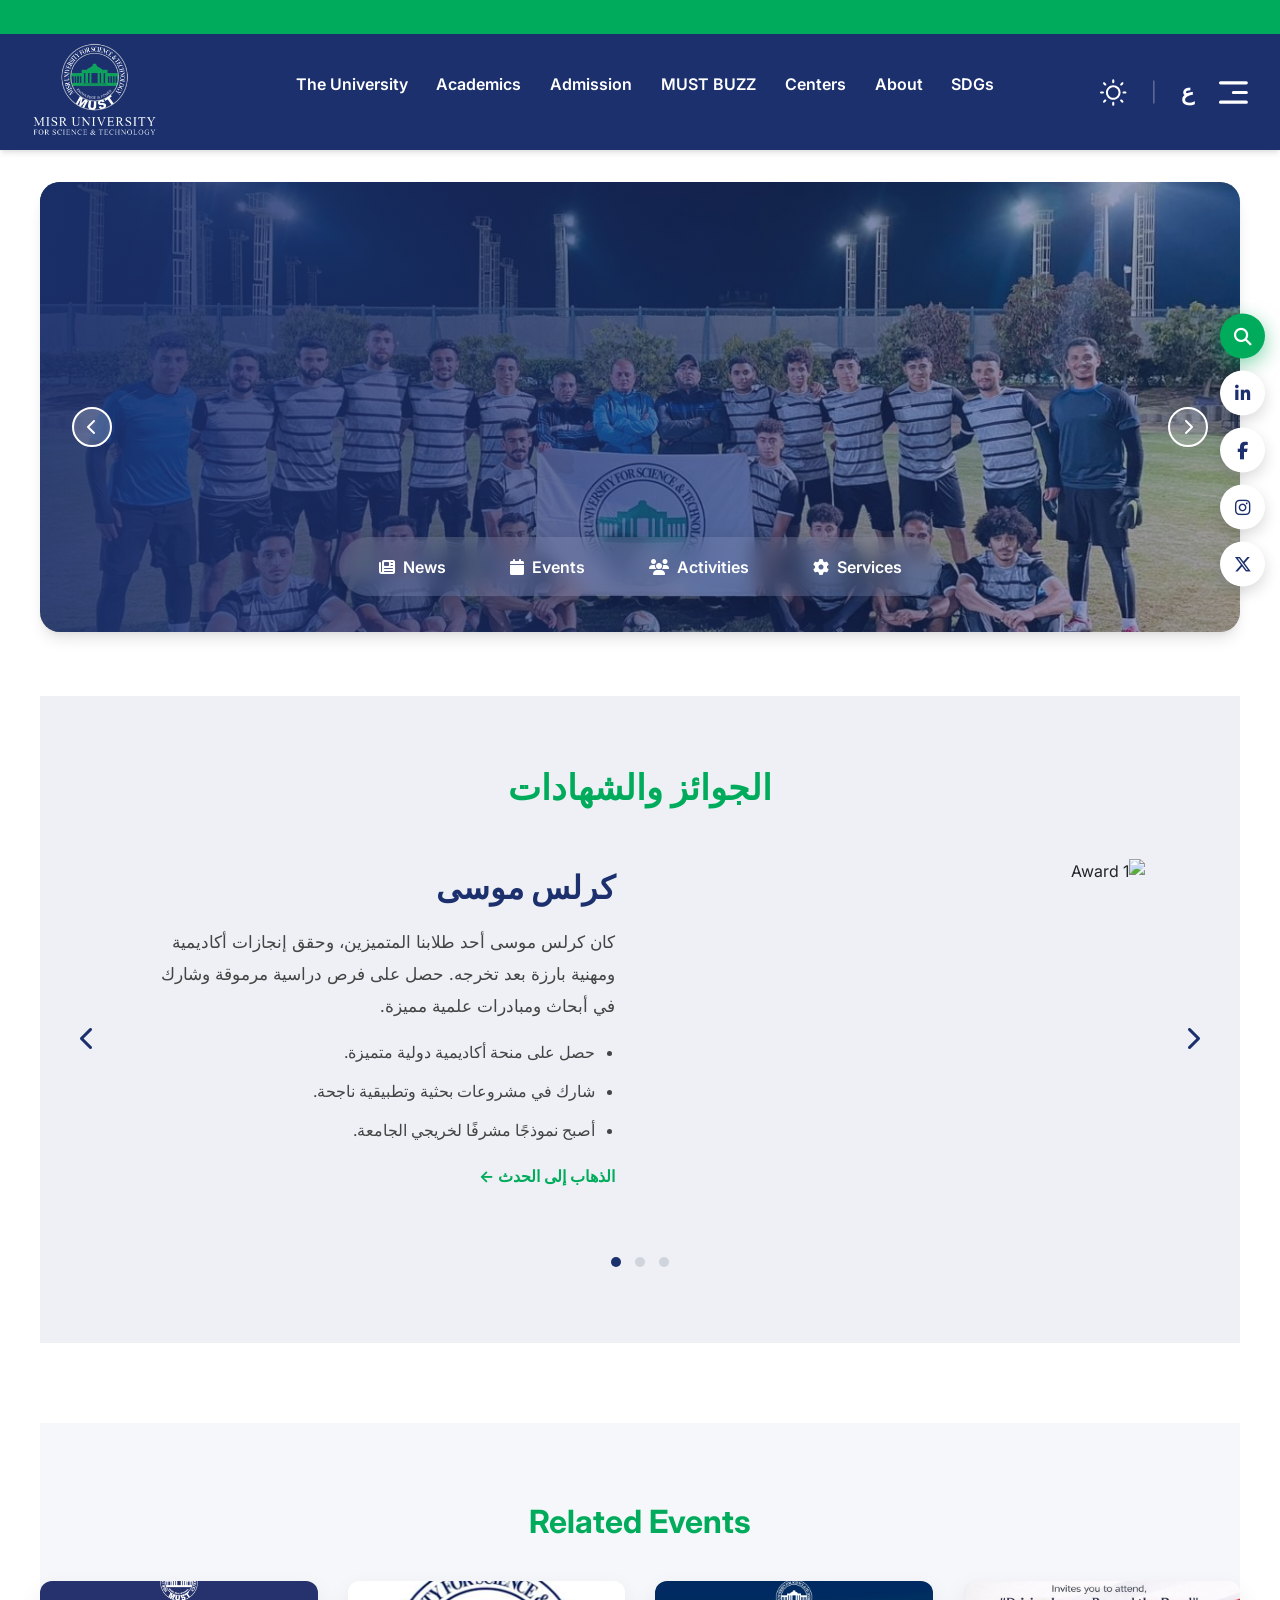
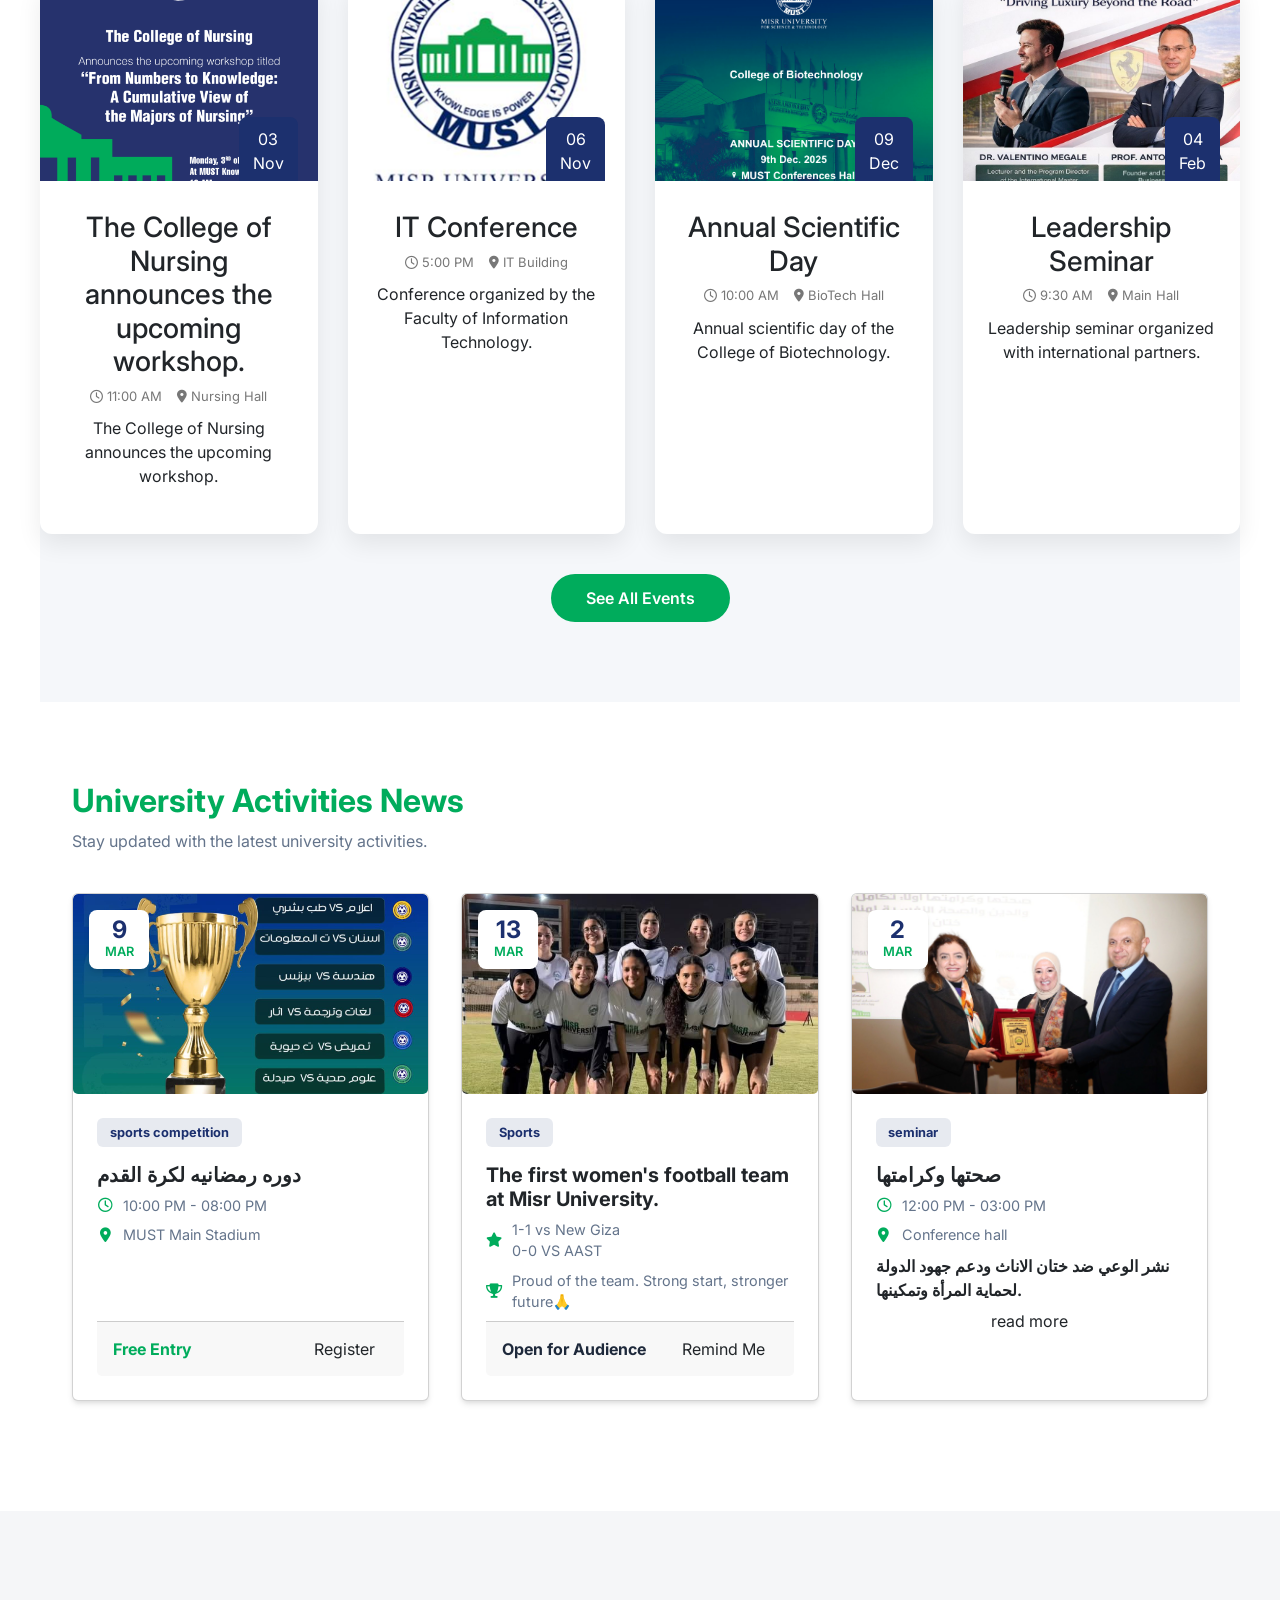
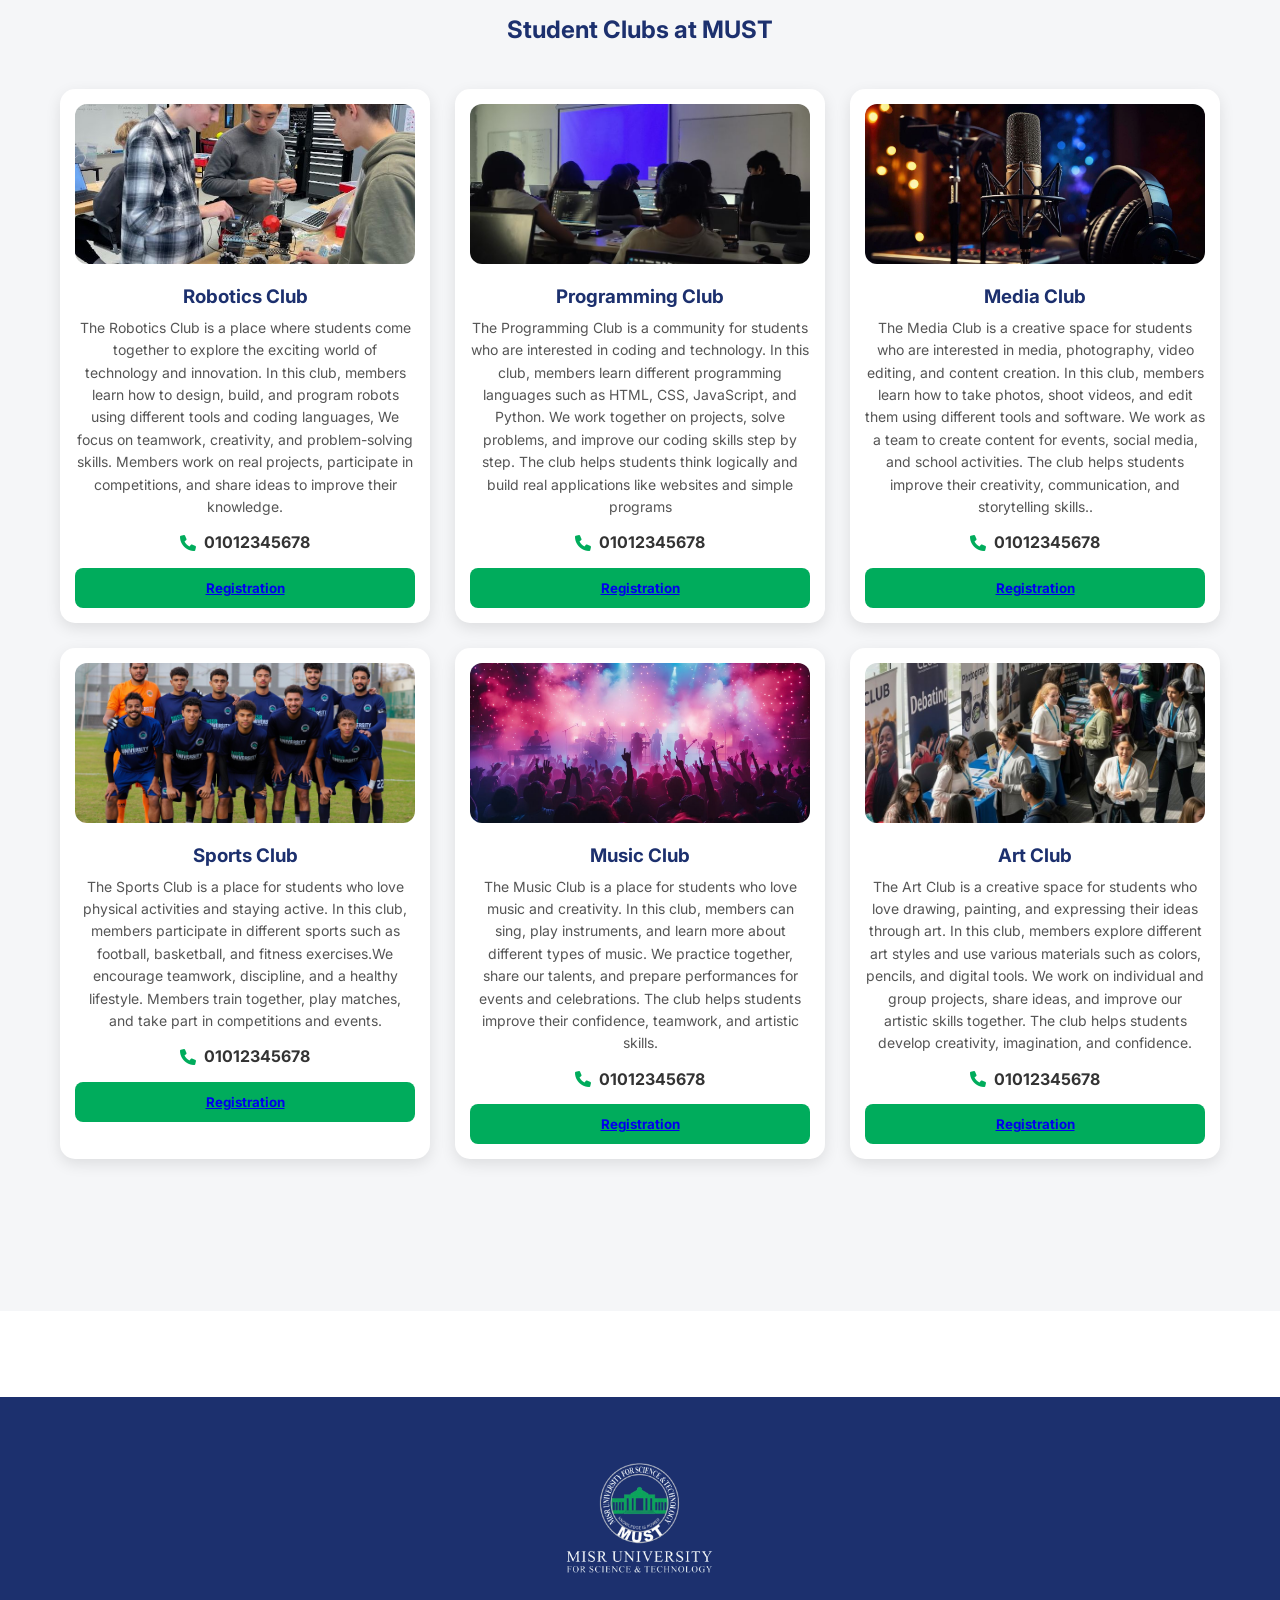
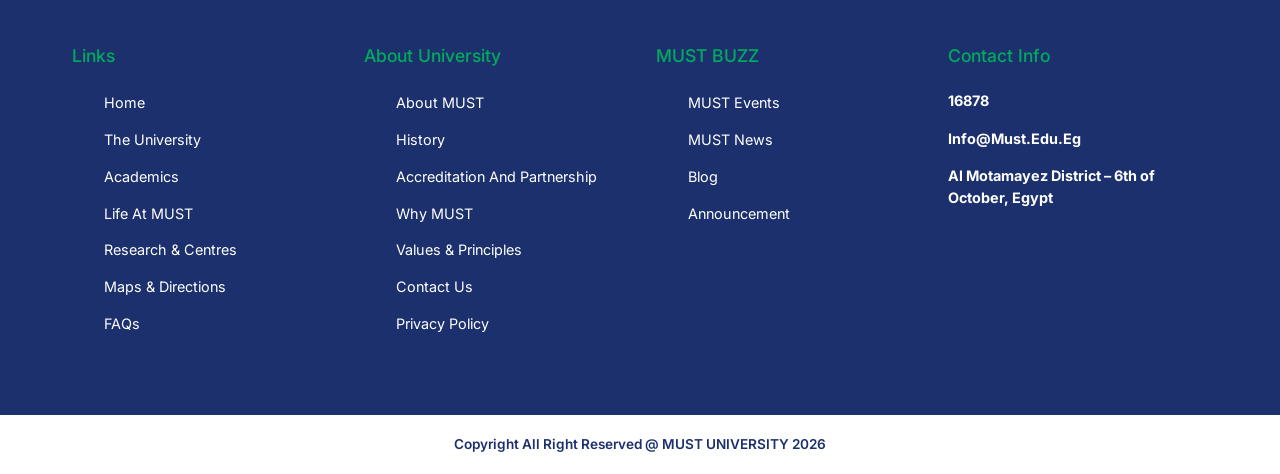
==== index.html @ f1c84656 "first commit" ====
<!DOCTYPE html>
<html lang="en">
<head>
    <meta charset="UTF-8">
    <meta name="viewport" content="width=device-width, initial-scale=1.0">
    <title>MUST Student Activities Hub</title>
  
    <link href="https://cdnjs.cloudflare.com/ajax/libs/font-awesome/6.0.0/css/all.min.css" rel="stylesheet">
   <link href="https://cdnjs.cloudflare.com/ajax/libs/font-awesome/6.5.0/css/all.min.css" rel="stylesheet">
   <style>
        @import url('https://fonts.googleapis.com/css2?family=Inter:wght@300;400;600;700&display=swap');

        :root {
            /* MUST Official Colors */
            --primary: rgb(28, 48, 110);   /* MUST Blue */
            --secondary: rgb(0, 172, 92);  /* MUST Green */
            --primary-light: rgba(28, 48, 110, 0.1);
            --secondary-light: rgba(0, 172, 92, 0.1);
            --secondary-hover: rgb(0, 145, 75);
            
            --bg-light: #F8FAFC;
            --white: #FFFFFF;
            --text-dark: #1E293B;
            --text-gray: #64748B;
            --shadow: 0 4px 6px -1px rgba(0, 0, 0, 0.1), 0 2px 4px -1px rgba(0, 0, 0, 0.06);
            --shadow-lg: 0 10px 15px -3px rgba(0, 0, 0, 0.1), 0 4px 6px -2px rgba(0, 0, 0, 0.05);
            --transition: all 0.3s ease;
        }

        * { margin: 0; padding: 0; box-sizing: border-box; font-family: 'Inter', sans-serif; }
        body { background-color: var(--bg-light); color: var(--text-dark); line-height: 1.6; }

        /* Announcement Ticker */
        .announcement-bar {
            background-color: var(--secondary);
            color: var(--white);
            padding: 0.4rem 0;
            overflow: hidden;
            position: relative;
            display: flex;
            align-items: center;
            font-size: 0.9rem;
            font-weight: 600;
        }
        .marquee {
            white-space: nowrap;
            animation: marquee 25s linear infinite;
            padding-left: 100%;
        }
        @keyframes marquee {
            0% { transform: translateX(0); }
            100% { transform: translateX(-100%); }
        }

        /* ------------------ NAVBAR ------------------ */
        header {
            background-color: var(--primary);
            color: var(--white);
            position: sticky;
            top: 0;
            z-index: 1000;
            box-shadow: var(--shadow);
        }
        nav {
            max-width: 1400px;
            margin: 0 auto;
            padding: 0.5rem 2rem; /* Reduced padding slightly to accommodate logo */
            display: flex;
            justify-content: space-between;
            align-items: center;
        }
        
        .logo {
            text-decoration: none;
            display: flex;
            align-items: center;
        }
        
        /* New Logo CSS for Header */
        .Uni-logo {
            height: 100px; /* Adjust height here for Navbar */
            width: auto;
            object-fit: contain;
        }

        .nav-links { 
            display: flex; 
            gap: 1.8rem; 
            list-style: none; 
            align-items: center;
        }
        .nav-links a {
            text-decoration: none;
            color: var(--white);
            font-weight: 600;
            font-size: 1rem;
            transition: var(--transition);
        }
        .nav-links a:hover { color: var(--secondary); }

        .nav-icons {
            display: flex;
            align-items: center;
            gap: 1.5rem;
            font-size: 1.2rem;
        }
        .nav-icons i, .nav-icons span {
            cursor: pointer;
            transition: var(--transition);
        }
        .nav-icons i:hover, .nav-icons span:hover {
            color: var(--secondary);
        }
        .separator {
            color: rgba(255, 255, 255, 0.4);
            font-weight: 300;
        }

        /* Buttons */
        .btn {
            background-color: var(--secondary);
            color: var(--white);
            padding: 0.8rem 1.8rem;
            border-radius: 8px;
            text-decoration: none;
            font-weight: 600;
            border: none;
            cursor: pointer;
            transition: var(--transition);
            display: inline-block;
        }
        .btn:hover {
            background-color: var(--secondary-hover);
            transform: translateY(-2px);
            box-shadow: 0 4px 12px rgba(0, 172, 92, 0.3);
        }

        /* Hero Carousel */
        .carousel-container {
            max-width: 1200px;
            margin: 2rem auto 4rem;
            position: relative;
            height: 450px;
            border-radius: 20px;
            overflow: hidden;
            box-shadow: var(--shadow-lg);
        }
        .carousel-slide {
            position: absolute;
            top: 0; left: 0; width: 100%; height: 100%;
            opacity: 0;
            transition: opacity 0.5s ease-in-out;
            display: flex;
            align-items: center;
            padding: 4rem;
            background-size: cover;
            background-position: center;
        }
        .carousel-slide::before {
            content: '';
            position: absolute;
            top: 0; left: 0; right: 0; bottom: 0;
            background: linear-gradient(to right, rgba(28, 48, 110, 0.9) 0%, rgba(28, 48, 110, 0.4) 100%);
            z-index: 1;
        }
        .carousel-slide.active { opacity: 1; z-index: 2; }
        .slide-content {
            position: relative;
            z-index: 3;
            max-width: 600px;
            color: var(--white);
        }
        .slide-badge {
            background-color: var(--secondary);
            color: white;
            padding: 0.4rem 1rem;
            border-radius: 20px;
            font-size: 0.8rem;
            font-weight: 700;
            display: inline-block;
            margin-bottom: 1rem;
            text-transform: uppercase;
            letter-spacing: 1px;
        }
        .slide-content h1 { font-size: 3rem; margin-bottom: 1rem; line-height: 1.2; }
        .slide-content p { font-size: 1.1rem; margin-bottom: 2rem; opacity: 0.9; }
        
       .carousel-controls {
    position: absolute;
    top: 50%;
    left: 0;
    right: 0;
    display: flex;
    justify-content: space-between;
    padding: 0 2rem;
    z-index: 20; /* اعلى من slider-navbar */
}
        .control-btn {
            background: rgba(255, 255, 255, 0.2); border: 2px solid white; color: white;
            width: 40px; height: 40px; border-radius: 50%; cursor: pointer;
            display: flex; justify-content: center; align-items: center; transition: var(--transition);
        }
        .control-btn:hover { background: var(--secondary); border-color: var(--secondary); }

        /* Sections */
        section { max-width: 1200px; margin: 5rem auto; padding: 0 2rem; }
        .section-header { margin-bottom: 2.5rem; }
        .section-header h2 { font-size: 2rem; color: var(--primary); margin-bottom: 0.5rem; }
        .section-header p { color: var(--text-gray); }

        /* Categories */
        .categories { display: grid; grid-template-columns: repeat(5, 1fr); gap: 1.5rem; }
        .category-card {
            background: var(--white); padding: 2rem 1rem; border-radius: 16px; text-align: center;
            box-shadow: var(--shadow); transition: var(--transition); border: 1px solid #E2E8F0;
            cursor: pointer; display: flex; flex-direction: column; align-items: center; gap: 1rem;
        }
        .category-icon {
            width: 60px; height: 60px; background-color: var(--secondary-light); border-radius: 50%;
            display: flex; justify-content: center; align-items: center; transition: var(--transition);
        }
        .category-icon i { font-size: 1.5rem; color: var(--secondary); }
        .category-card h3 { color: var(--primary); font-size: 1.1rem; }
        .category-card:hover { transform: translateY(-5px); border-color: var(--secondary); box-shadow: var(--shadow-lg); }
        .category-card:hover .category-icon { background-color: var(--secondary); }
        .category-card:hover .category-icon i { color: var(--white); }

        /* Events Grid */
        .grid { display: grid; grid-template-columns: repeat(auto-fit, minmax(350px, 1fr)); gap: 2rem; }
        .card {
            background: var(--white); border-radius: 16px; overflow: hidden;
            box-shadow: var(--shadow); border: 1px solid #E2E8F0; display: flex; flex-direction: column;
        }
        .card-date-box {
            position: absolute; top: 1rem; left: 1rem; background: var(--white); padding: 0.5rem;
            border-radius: 8px; text-align: center; min-width: 60px; box-shadow: var(--shadow);
        }
        .card-date-box .day { display: block; font-size: 1.5rem; font-weight: 700; color: var(--primary); line-height: 1; }
        .card-date-box .month { display: block; font-size: 0.8rem; color: var(--secondary); font-weight: 600; text-transform: uppercase; }
        .card-img { height: 200px; position: relative; background-color: var(--primary-light); background-size: cover; background-position: center; }
        .card-content { padding: 1.5rem; flex-grow: 1; display: flex; flex-direction: column; }
        .tag {
            background-color: var(--primary-light); color: var(--primary);
            padding: 0.3rem 0.8rem; border-radius: 6px; font-size: 0.8rem; font-weight: 700;
            display: inline-block; margin-bottom: 1rem; width: fit-content;
        }
        .card-title { font-size: 1.25rem; font-weight: 700; margin-bottom: 1rem; color: var(--primary); }
        .card-info { display: flex; align-items: center; gap: 10px; color: var(--text-gray); font-size: 0.9rem; margin-bottom: 0.5rem; }
        .card-info i { color: var(--secondary); width: 16px; text-align: center; }
        .card-footer { display: flex; justify-content: space-between; align-items: center; border-top: 1px solid #E2E8F0; padding-top: 1.2rem; margin-top: auto; }

        /* ------------------ FOOTER ------------------ */
        footer {
            background-color: var(--primary);
            color: var(--white);
            padding-top: 4rem;
            margin-top: 5rem;
        }
        .footer-logo-center {
            text-align: center;
            margin-bottom: 4rem;
        }
        
        /* New Logo CSS for Footer */
        .footer-brand-logo {
            height: 120px; /* Adjust this value to make the footer logo bigger/smaller */
            width: auto;
            margin: 0 auto;
            display: block;
        }

        .footer-grid {
            max-width: 1200px;
            margin: 0 auto;
            display: grid;
            grid-template-columns: repeat(4, 1fr);
            gap: 2rem;
            padding: 0 2rem 4rem 2rem;
        }
        .footer-col h4 {
            color: var(--secondary);
            font-size: 1.1rem;
            margin-bottom: 1.5rem;
        }
        .footer-col ul { list-style: none; }
        .footer-col ul li { margin-bottom: 0.8rem; }
        .footer-col ul li a {
            color: var(--white);
            text-decoration: none;
            font-size: 0.9rem;
            transition: var(--transition);
        }
        .footer-col ul li a:hover { color: var(--secondary); }
        .footer-col p {
            color: var(--white);
            font-size: 0.9rem;
            font-weight: 700;
            margin-bottom: 1rem;
        }
        .footer-bottom {
            background-color: var(--white);
            color: var(--primary);
            text-align: center;
            padding: 1.2rem;
            font-size: 0.85rem;
            font-weight: 600;
        }

        /* Responsive */
        @media (max-width: 1024px) {
            .nav-links { display: none; } /* Hide links on smaller screens */
            .categories { grid-template-columns: repeat(3, 1fr); }
            .footer-grid { grid-template-columns: repeat(2, 1fr); }
        }
        @media (max-width: 768px) {
            .categories { grid-template-columns: repeat(2, 1fr); }
            .footer-grid { grid-template-columns: 1fr; text-align: center; }
        }
           iframe {
            width: 100%;   /* العرض كامل الصفحة */
            height: 1400px; /* ارتفاع مناسب */
            border: 1px solid #ccc;
            margin-top: 30px; /* مسافة بين المحتوى والإطار */
           }
    </style>
    <link rel="stylesheet" href="css/bootstrap.min.css">
    <link rel="stylesheet" href="css/style.css">
</head>
<body>

    <div class="announcement-bar ">
        <div class="marquee">
            <span>
                🏆 MUST wins 1st place in the National Universities Hackathon! &nbsp;&nbsp;&nbsp;&nbsp; | &nbsp;&nbsp;&nbsp;&nbsp; 
                ⏰ Reminder: Registration for the Luxor Trip closes this Thursday! &nbsp;&nbsp;&nbsp;&nbsp; | &nbsp;&nbsp;&nbsp;&nbsp; 
                🎭 Auditions for the University Theater Club open on March 15th. 
            </span>
        </div>
    </div>

    <header>
        <nav>
            <a href="#" class="logo">
                <img src="LoGo.png" alt="MUST Logo" class="Uni-logo">
            </a>
            
            <ul class="nav-links">
                <li><a href="index.html">The University</a></li>
                <li><a href="#">Academics</a></li>
                <li><a href="#">Admission</a></li>
                <li><a href="#">MUST BUZZ</a></li>
                <li><a href="#">Centers</a></li>
                <li><a href="Life At Must">About</a></li>
                <li><a href="#">SDGs</a></li>
            </ul>

            <div class="nav-icons">
              <svg width="27" height="27" viewBox="0 0 27 27" fill="none" xmlns="http://www.w3.org/2000/svg">
                <path
                  d="M1.32514 12.4393H2.62293C3.35525 12.4393 3.9472 12.9147 3.9472 13.5001C3.9472 14.0841 3.35525 14.5581 2.62293 14.5581H1.32514C0.594139 14.5581 0.000865936 14.0854 0.000865936 13.5001C0.000865936 12.9161 0.595464 12.4393 1.32514 12.4393ZM13.2436 6.21655C14.2009 6.21358 15.1494 6.39994 16.0344 6.76492C16.9194 7.1299 17.7235 7.66628 18.4004 8.34321C19.0774 9.02014 19.6138 9.82425 19.9787 10.7093C20.3437 11.5943 20.5301 12.5427 20.5271 13.5001C20.5271 17.5404 17.284 20.7836 13.2436 20.7836C9.20456 20.7836 5.96009 17.5404 5.96009 13.5001C5.96009 9.4597 9.20589 6.21655 13.2436 6.21655ZM13.2436 18.7971C16.1716 18.7971 18.5407 16.4254 18.5407 13.5001C18.5407 10.5721 16.1716 8.20296 13.2436 8.20296C11.8387 8.20296 10.4914 8.76105 9.49799 9.75445C8.50459 10.7478 7.9465 12.0952 7.9465 13.5001C7.9465 14.9049 8.50459 16.2523 9.49799 17.2457C10.4914 18.2391 11.8387 18.7971 13.2436 18.7971ZM22.5135 13.5001C22.5135 12.9161 23.1081 12.4393 23.8378 12.4393H25.1621C25.8944 12.4393 26.4863 12.9147 26.4863 13.5001C26.4863 14.0841 25.8944 14.5581 25.1621 14.5581H23.8378C23.1081 14.5581 22.5135 14.0841 22.5135 13.5001ZM13.2436 4.23014C12.6596 4.23014 12.1855 3.63819 12.1855 2.90587V1.5816C12.1855 0.849274 12.6596 0.257324 13.2436 0.257324C13.8276 0.257324 14.3043 0.849274 14.3043 1.5816V2.90587C14.3043 3.63819 13.8289 4.23014 13.2436 4.23014ZM13.2436 22.77C13.8289 22.77 14.3043 23.3619 14.3043 24.0942V25.4185C14.3043 26.1508 13.8289 26.7428 13.2436 26.7428C12.6596 26.7428 12.1855 26.1508 12.1855 25.4185V24.0942C12.1855 23.3619 12.6596 22.77 13.2436 22.77ZM3.49033 5.24454C2.97254 4.72675 2.88911 3.97191 3.30228 3.55874C3.71545 3.14556 4.47161 3.23032 4.98675 3.74811L5.91375 4.67378C6.43154 5.19157 6.51497 5.9464 6.10179 6.35957C5.68862 6.77275 4.93246 6.68799 4.41599 6.1702L3.49033 5.24454ZM22.0712 20.8273L22.9982 21.7556C23.516 22.2734 23.5994 23.0256 23.1862 23.4387C22.7731 23.8519 22.0169 23.7698 21.5018 23.252L20.5748 22.3263C20.057 21.8085 19.9736 21.0537 20.3867 20.6392C20.7999 20.2247 21.5561 20.3121 22.0712 20.8273ZM21.5004 3.74678C22.0169 3.22899 22.7731 3.14424 23.1862 3.55741C23.5994 3.97059 23.5147 4.72675 22.9995 5.24454L22.0725 6.1702C21.5547 6.68799 20.8012 6.77275 20.3881 6.35957C19.9749 5.9464 20.0583 5.19024 20.5748 4.67378L21.5004 3.74678ZM5.91507 22.3277L4.98808 23.2533C4.47029 23.7711 3.71678 23.8532 3.3036 23.4427C2.89043 23.0295 2.97386 22.2734 3.49165 21.7569L4.41732 20.8312C4.93511 20.3134 5.68994 20.2287 6.10444 20.6419C6.51894 21.055 6.43286 21.8099 5.91507 22.3277Z"
                  fill="white" />
              </svg>
                <span class="separator">|</span>
                <span style="font-family: Arial, sans-serif; font-weight: bold; font-size: 1.4rem;" title="Arabic">ع</span>
               <svg width="30" height="23" viewBox="0 0 30 23" fill="none" xmlns="http://www.w3.org/2000/svg">
                <path d="M28.2754 21.1484H2.547M28.2754 11.5003H15.4112M28.2754 1.85215H2.547" stroke="white" stroke-width="3.21605" stroke-linecap="round" stroke-linejoin="round"></path>
              </svg>
            </div>
        </nav>
    </header>

  <div class="social-fixed">
    <a href="#" class="active"><i class="fa-solid fa-magnifying-glass"></i></a>
    <a href="https://www.linkedin.com/school/misr-university-for-science-and-technology/"><i class="fa-brands fa-linkedin-in"></i></a>
    <a href="https://www.facebook.com/mustuni"><i class="fa-brands fa-facebook-f"></i></a>
    <a href="https://www.instagram.com/mustuni"><i class="fa-brands fa-instagram"></i></a>
    <a href="https://x.com/must_university"><i class="fa-brands fa-x-twitter"></i></a>
</div>

        <div class="carousel-container">

            <div class="slider-navbar"> <ul class="slider-menu"> <li class="menu-item"> <i class="fa-solid fa-newspaper"></i> News <div class="mega-menu"> <div class="mega-column"> <h4>Latest</h4> <a href="#news">University News</a> <a href="#news">Announcements</a> <a href="../event&news/achiv-news.html">Achievements</a> </div> <div class="mega-column"> <h4>Trending</h4> <a href="./top-new.html">Top Stories</a> <a href="./student-new.html">Student News</a>  </div> </div> </li> <li class="menu-item"> <i class="fa-solid fa-calendar"></i> Events <div class="mega-menu"> <div class="mega-column"> <h4>Events</h4> <a href="workShops.html">Workshops</a> <a href="seminars.html">Seminars</a> <a href="confernces.html">Conferences</a> </div> <div class="mega-column"> <h4>Upcoming</h4> <a href="weekEvents.html">This Week</a> <a href="month.html">This Month</a> </div> </div> </li> <li class="menu-item"> <i class="fa-solid fa-users"></i> Activities <div class="mega-menu"> <div class="mega-column"> <a href="#clubs">Clubs</a> <a href="Sports/sports activities.html">Sports</a> <a href="#">Cultural</a> <a href="#">Arts</a> </div> <div class="mega-column"> <h4>Engagement</h4> <a href="#">Student Life</a> <a href="#">Volunteering</a> </div> </div> </li> <li class="menu-item"> <i class="fa-solid fa-gear"></i>  Services <div class="mega-menu"> <div class="mega-column"> <h4>Student</h4> <a href="serviceportal.html">Portal</a> <a href="#">Library</a> <a href="#">Support</a> </div> <div class="mega-column"> <h4>More</h4> <a href="#">Transportation</a> <a href="#">Housing</a> </div> </div> </li> </ul> </div>
            <div class="carousel-slide active" style="background-image: url('slider1.jpeg');">
              
            </div>
            <div class="carousel-slide" style="background-image: url('slider2.jpeg');">
               
            </div>
            <div class="carousel-slide" style="background-image: url('slider3.jpeg');">
               
            </div>
            <div class="carousel-slide" style="background-image: url('slider4.jpeg');">
               
            </div>
            <div class="carousel-slide" style="background-image: url('slider5.jpeg');">
               
            </div>
            <div class="carousel-slide" style="background-image: url('slider6.jpeg');">
               
            </div>
            <div class="carousel-slide" style="background-image: url('slider7.jpeg');">
               
            </div>


             
            <div class="carousel-controls">
                <button class="control-btn" onclick="prevSlide()"><i class="fa-solid fa-chevron-left"></i></button>
                <button class="control-btn" onclick="nextSlide()"><i class="fa-solid fa-chevron-right"></i></button>
            </div>

   
        </div>



   <section class="awards-section">
    <div class="section-header awards-header">
        <h2>الجوائز والشهادات</h2>
    </div>

    <div class="awards-slider-wrapper">
        <button class="awards-arrow awards-left">
            <i class="fa-solid fa-chevron-left"></i>
        </button>

        <div class="awards-slider">
            <div class="awards-track">

                <div class="awards-slide active">
                    <div class="awards-image">
                        <img src="https://images.unsplash.com/photo-1523240795612-9a054b0db644?q=80&w=1200&auto=format&fit=crop" alt="Award 1">
                    </div>
                    <div class="awards-content">
                        <h3>كرلس موسى</h3>
                        <p>
                            كان كرلس موسى أحد طلابنا المتميزين، وحقق إنجازات أكاديمية ومهنية بارزة بعد تخرجه.
                            حصل على فرص دراسية مرموقة وشارك في أبحاث ومبادرات علمية مميزة.
                        </p>
                        <ul>
                            <li>حصل على منحة أكاديمية دولية متميزة.</li>
                            <li>شارك في مشروعات بحثية وتطبيقية ناجحة.</li>
                            <li>أصبح نموذجًا مشرفًا لخريجي الجامعة.</li>
                        </ul>
                        <a href="#">الذهاب إلى الحدث ←</a>
                    </div>
                </div>

                <div class="awards-slide">
                    <div class="awards-image">
                        <img src="https://images.unsplash.com/photo-1494790108377-be9c29b29330?q=80&w=1200&auto=format&fit=crop" alt="Award 2">
                    </div>
                    <div class="awards-content">
                        <h3>نهال نبيل</h3>
                        <p>
                            حققت نجاحات متميزة في المجال الإعلامي بعد تخرجها، وأصبحت من الأسماء البارزة في تخصصها.
                        </p>
                        <ul>
                            <li>تميّز أكاديمي أثناء الدراسة.</li>
                            <li>مشاركة فعالة في الأنشطة الطلابية.</li>
                            <li>إنجازات مهنية بعد التخرج.</li>
                        </ul>
                        <a href="#">الذهاب إلى الحدث ←</a>
                    </div>
                </div>

                <div class="awards-slide">
                    <div class="awards-image">
                        <img src="https://images.unsplash.com/photo-1500648767791-00dcc994a43e?q=80&w=1200&auto=format&fit=crop" alt="Award 3">
                    </div>
                    <div class="awards-content">
                        <h3>أحمد حاتم</h3>
                        <p>
                            من النماذج الملهمة لخريجي الجامعة، وحقق حضورًا مميزًا في مجاله مع سجل من الإنجازات.
                        </p>
                        <ul>
                            <li>مشاركات ناجحة في الفعاليات الجامعية.</li>
                            <li>تقدير وشهادات تميز.</li>
                            <li>نجاحات متواصلة بعد التخرج.</li>
                        </ul>
                        <a href="#">الذهاب إلى الحدث ←</a>
                    </div>
                </div>

            </div>
        </div>

        <button class="awards-arrow awards-right">
            <i class="fa-solid fa-chevron-right"></i>
        </button>
    </div>

    <div class="awards-dots">
        <span class="dot active" data-index="0"></span>
        <span class="dot" data-index="1"></span>
        <span class="dot" data-index="2"></span>
    </div>
</section>

<section id="event" class="must-events">

<div class="section-header">
<h2 >Related Events</h2>

</div>

<div class="must-events-container">

<div class="must-event-card">
<div class="event-img">
<img src="event1.png">
<div class="event-date">
<span>03</span>
<p>Nov</p>
</div>
</div>

<div class="event-content">
<h3>The College of Nursing announces the upcoming workshop.</h3>

<div class="event-meta">
<span><i class="fa-regular fa-clock"></i> 11:00 AM</span>
<span><i class="fa-solid fa-location-dot"></i> Nursing Hall</span>
</div>

<p>The College of Nursing announces the upcoming workshop.</p>

</div>
</div>


<div class="must-event-card">
<div class="event-img">
<img src="event2.png">
<div class="event-date">
<span>06</span>
<p>Nov</p>
</div>
</div>

<div class="event-content">
<h3>IT Conference</h3>

<div class="event-meta">
<span><i class="fa-regular fa-clock"></i> 5:00 PM</span>
<span><i class="fa-solid fa-location-dot"></i> IT Building</span>
</div>

<p>Conference organized by the Faculty of Information Technology.</p>

</div>
</div>


<div class="must-event-card">
<div class="event-img">
<img src="event3.png">
<div class="event-date">
<span>09</span>
<p>Dec</p>
</div>
</div>

<div class="event-content">
<h3>Annual Scientific Day</h3>

<div class="event-meta">
<span><i class="fa-regular fa-clock"></i> 10:00 AM</span>
<span><i class="fa-solid fa-location-dot"></i> BioTech Hall</span>
</div>

<p>Annual scientific day of the College of Biotechnology.</p>

</div>
</div>


<div class="must-event-card">
<div class="event-img">
<img src="event4.jpeg">
<div class="event-date">
<span>04</span>
<p>Feb</p>
</div>
</div>

<div class="event-content">
<h3>Leadership Seminar</h3>

<div class="event-meta">
<span><i class="fa-regular fa-clock"></i> 9:30 AM</span>
<span><i class="fa-solid fa-location-dot"></i> Main Hall</span>
</div>

<p>Leadership seminar organized with international partners.</p>

</div>
</div>

</div>

<div class="events-btn">
<a href="month.html" class="btn-events">See All Events</a>
</div>

</section>



    <section id="news">
        <div class="section-header">
            <h2>University Activities News</h2>
            <p>Stay updated with the latest university activities.</p>
        </div>
        <div class="grid">
            <div class="card">
                <div class="card-img" style="background-image: url('./news.jpg');">
                    <div class="card-date-box"><span class="day">9</span><span class="month">Mar</span></div>
                </div>
                <div class="card-content">
                    <span class="tag">sports competition</span>
                    <h3 class="card-title">دوره رمضانيه لكرة القدم</h3>
                    <div class="card-info"><i class="fa-regular fa-clock"></i> 10:00 PM - 08:00 PM</div>
                    <div class="card-info"><i class="fa-solid fa-location-dot"></i> MUST Main Stadium</div>
                    <div class="card-footer">
                        <span style="font-weight: 700; color: var(--secondary);">Free Entry</span>
                        <button class="btn" onclick="alert('Registered!')">Register</button>
                    </div>
                </div>
            </div>

            <div class="card">
                <div class="card-img" style="background-image: url('./new2.jpg');">
                    <div class="card-date-box"><span class="day">13</span><span class="month">Mar</span></div>
                </div>
                <div class="card-content">
                    <span class="tag">Sports</span>
                    <h3 class="card-title">
The first women's football team at Misr University.</h3>
                    <div class="card-info"><i class="fa-solid fa-star"></i>
                                                                            1-1 vs New Giza
                                                                            <br>
                                                                        0-0 VS AAST</div>
                    <div class="card-info"><i class="fa-solid fa-trophy"></i> Proud of the team. Strong start, stronger future🙏</div>
                    <div class="card-footer">
                        <span style="font-weight: 700; color: var(--text-dark);">Open for Audience</span>
                        <button class="btn" onclick="alert('Event saved to your calendar!')">Remind Me</button>
                    </div>
                </div>
            </div>

            <div class="card">
                <div class="card-img" style="background-image: url('./ندوة.jpg');">
                    <div class="card-date-box"><span class="day">2</span><span class="month">Mar</span></div>
                </div>
                <div class="card-content">
                    <span class="tag">seminar</span>
                    <h3 class="card-title">صحتها وكرامتها</h3>
                    <div class="card-info"><i class="fa-regular fa-clock"></i> 12:00 PM - 03:00 PM</div>
                    <div class="card-info"><i class="fa-solid fa-location-dot"></i>Conference hall</div>
                        <span style="font-weight: 700; "> نشر الوعي ضد ختان الاناث ودعم جهود الدولة لحماية المرأة وتمكينها. </span>
                        <button class="btn" onclick="alert('بمناسبة اليوم العالمي لعدم التسامح مع تشويه الأعضاء التناسلية الأنثوية.')">read more</button>
                    </div>
                </div>
            </div>
        </div>
    </section>

           <div id="clubs">
            <iframe src="inf proj/clubs.html"></iframe>
           </div>

    
    <footer>
        <div class="footer-logo-center">
            <img src="LoGo.png" alt="MUST Logo" class="footer-brand-logo">
        </div>

        <div class="footer-grid">
            <div class="footer-col">
                <h4>Links</h4>
                <ul>
                    <li><a href="#">Home</a></li>
                    <li><a href="#">The University</a></li>
                    <li><a href="#">Academics</a></li>
                    <li><a href="#">Life At MUST</a></li>
                    <li><a href="#">Research & Centres</a></li>
                    <li><a href="#">Maps & Directions</a></li>
                    <li><a href="#">FAQs</a></li>
                </ul>
            </div>
            <div class="footer-col">
                <h4>About University</h4>
                <ul>
                    <li><a href="#">About MUST</a></li>
                    <li><a href="#">History</a></li>
                    <li><a href="#">Accreditation And Partnership</a></li>
                    <li><a href="#">Why MUST</a></li>
                    <li><a href="#">Values & Principles</a></li>
                    <li><a href="#">Contact Us</a></li>
                    <li><a href="#">Privacy Policy</a></li>
                </ul>
            </div>
            <div class="footer-col">
                <h4>MUST BUZZ</h4>
                <ul>
                    <li><a href="#events">MUST Events</a></li>
                    <li><a href="#news">MUST News</a></li>
                    <li><a href="#">Blog</a></li>
                    <li><a href="#">Announcement</a></li>
                </ul>
            </div>
            <div class="footer-col">
                <h4>Contact Info</h4>
                <p>16878</p>
                <p>Info@Must.Edu.Eg</p>
                <p>Al Motamayez District – 6th of October, Egypt</p>
            </div>
        </div>

        <div class="footer-bottom">
            Copyright All Right Reserved @ MUST UNIVERSITY 2026
        </div>
    </footer>
    <script>
        let currentSlide = 0;
        const slides = document.querySelectorAll('.carousel-slide');
        function showSlide(index) {
            slides.forEach(slide => slide.classList.remove('active'));
            slides[index].classList.add('active');
        }
        function nextSlide() {
            currentSlide = (currentSlide + 1) % slides.length;
            showSlide(currentSlide);
        }
        function prevSlide() {
            currentSlide = (currentSlide - 1 + slides.length) % slides.length;
            showSlide(currentSlide);
        }
      
    </script>
    <script src="js/script.js"></script>
</body>
</html>
---- css/style.css ----
/* SECTION */

/* SECTION */

.alumni-section{
position:relative;
padding:80px 0;
margin-top:80px;
background:url("https://images.unsplash.com/photo-1523240795612-9a054b0db644") center/cover;
}

.alumni-section::before{
content:"";
position:absolute;
top:0;
left:0;
width:100%;
height:100%;
background:rgba(28,48,110,0.85);
z-index:1;
}

.alumni-section .section-header{
position:relative;
z-index:2;
text-align:center;
margin-bottom:40px;
}

/* SLIDER */

.alumni-slider{
position:relative;
display:flex;
align-items:center;
z-index:2;
max-width:1100px;
margin:auto;
}

.alumni-container{
overflow:hidden;
width:100%;
}

.alumni-track{
display:flex;
gap:25px;
transition:transform 0.6s ease;
}

/* CARD */

.alumni-card{
background:white;
border-radius:15px;
padding:30px;
text-align:center;
min-width:320px;
box-shadow:0 10px 20px rgba(0,0,0,0.15);
transition:0.4s;
cursor:pointer;
}

.alumni-card img{
width:120px;
height:120px;
border-radius:50%;
object-fit:cover;
border:5px solid var(--secondary);
margin-bottom:15px;
transition:0.4s;
}

/* HOVER ANIMATION */

.alumni-card:hover{
transform:translateY(-10px);
}

.alumni-card:hover img{
transform:translateY(-15px) scale(1.1);
}

/* ARROWS */

.arrow{
position:absolute;
top:45%;
transform:translateY(-50%);
background:var(--secondary);
border:none;
color:white;
width:45px;
height:45px;
border-radius:50%;
cursor:pointer;
box-shadow:var(--shadow);
z-index:3;
}

.arrow.left{
left:-20px;
}

.arrow.right{
right:-20px;
}

.arrow:hover{
background:var(--secondary-hover);
}

.awards-section{
    background:#eef0f5;
    padding:70px 40px;
    margin-top:0;
}

.awards-header{
    text-align:center;
    margin-bottom:40px;
}

.awards-header h2{
    color:var(--secondary);
    font-size:2.2rem;
    font-weight:700;
}

.awards-slider-wrapper{
    position:relative;
    max-width:1200px;
    margin:auto;
    display:flex;
    align-items:center;
    gap:20px;
}

.awards-slider{
    overflow:hidden;
    width:100%;
}

.awards-track{
    display:flex;
    transition:transform 0.6s ease-in-out;
}

.awards-slide{
    min-width:100%;
    display:flex;
    align-items:center;
    justify-content:space-between;
    gap:50px;
    padding:10px 20px 30px;
    direction:rtl;
}

.awards-image{
    flex:1;
}

.awards-image img{
    width:100%;
    max-width:500px;
    height:340px;
    object-fit:cover;
    display:block;
    margin:auto;
}

.awards-content{
    flex:1;
    color:#444;
    text-align:right;
}

.awards-content h3{
    color:var(--primary);
    font-size:2rem;
    margin-bottom:20px;
    font-weight:700;
}

.awards-content p{
    font-size:1.05rem;
    line-height:1.9;
    margin-bottom:15px;
}

.awards-content ul{
    padding-right:20px;
    margin-bottom:20px;
}

.awards-content ul li{
    margin-bottom:10px;
    line-height:1.8;
}

.awards-content a{
    color:var(--secondary);
    text-decoration:none;
    font-weight:700;
    font-size:1rem;
}

.awards-content a:hover{
    text-decoration:underline;
}

.awards-arrow{
    background:transparent;
    border:none;
    font-size:1.5rem;
    color:var(--primary);
    cursor:pointer;
    transition:0.3s;
}

.awards-arrow:hover{
    color:var(--secondary);
}

.awards-dots{
    text-align:center;
    margin-top:20px;
}

.awards-dots .dot{
    display:inline-block;
    width:10px;
    height:10px;
    border-radius:50%;
    background:#d0d4dc;
    margin:0 5px;
    cursor:pointer;
    transition:0.3s;
}

.awards-dots .dot.active{
    background:var(--primary);
}

@media (max-width: 992px){
    .awards-slide{
        flex-direction:column;
        text-align:center;
    }

    .awards-content{
        text-align:center;
    }

    .awards-content ul{
        text-align:right;
        display:inline-block;
    }

    .awards-image img{
        height:260px;
    }
}

@media (max-width: 768px){
    .awards-section{
        padding:50px 20px;
    }

    .awards-content h3{
        font-size:1.6rem;
    }

    .awards-content p{
        font-size:0.95rem;
    }
}

.must-events{
padding:80px 0;
background:#f5f7fa;
text-align:center;
}

.must-events-container{
display:grid;
grid-template-columns:repeat(4,1fr);
gap:30px;
max-width:1200px;
margin:auto;
}

.must-event-card{
background:white;
border-radius:12px;
overflow:hidden;
box-shadow:0 10px 25px rgba(0,0,0,0.08);
transition:0.4s;
}

.must-event-card:hover{
transform:translateY(-10px);
box-shadow:0 18px 35px rgba(0,0,0,0.15);
}

.event-img{
position:relative;
overflow:hidden;
}

.event-img img{
width:100%;
height:200px;
object-fit:cover;
transition:0.5s;
}

.must-event-card:hover img{
transform:scale(1.1);
}

.event-date{
position:absolute;
bottom:-20px;
right:20px;
background:var(--primary);
color:white;
padding:10px 14px;
border-radius:8px;
text-align:center;
}

.event-content{
padding:30px 20px;
}

.event-meta{
display:flex;
justify-content:center;
gap:15px;
font-size:13px;
color:#777;
margin-bottom:10px;
}

.btn-events{
display:inline-block;
margin-top:40px;
background:var(--secondary);
color:white;
padding:12px 35px;
border-radius:30px;
text-decoration:none;
font-weight:600;
}

.section-header h2{
    color: var(--secondary);
    font-weight: bold;
}
.social-fixed {
    position: fixed;
    top: 50%;
    right: 15px;
    transform: translateY(-50%);
    display: flex;
    flex-direction: column;
    gap: 12px;
    z-index: 9999;
}

.social-fixed a {
    width: 45px;
    height: 45px;
    background: white;
    color: var(--primary);
    display: flex;
    align-items: center;
    justify-content: center;
    border-radius: 50%;
    text-decoration: none;
    font-size: 1.1rem;

    /* 🔥 Better shadow */
    box-shadow: 0 6px 15px rgba(0,0,0,0.15);

    transition: 0.3s;
}

/* Hover */
.social-fixed a:hover {
    transform: scale(1.1);
}

/* ✅ ACTIVE ICON */
.social-fixed a.active {
    background: var(--secondary); /* green */
    color: white;
    box-shadow: 0 6px 20px rgba(0, 172, 92, 0.5);
}

/* Navbar بدون background */
.slider-navbar {
    position: absolute;
    bottom: 20px;
    width: 100%;
     z-index: 999;
    display: flex;
    justify-content: center;
}

/* Menu */
.slider-menu {
    display: flex;
    gap: 2rem;
    list-style: none;
    padding: 0.6rem 1.5rem;
    border-radius: 50px;

    /* Glass effect 🔥 */
    background: rgba(255, 255, 255, 0.1);
    backdrop-filter: blur(10px);
    box-shadow: 0 8px 25px rgba(0,0,0,0.2);
}

/* Items */
.menu-item {
    position: relative;
    color: white;
    font-weight: 600;
    cursor: pointer;
    display: flex;
    align-items: center;
    gap: 8px;
    padding: 0.5rem 1rem;
    transition: 0.3s;
}

/* Hover effect */
.menu-item:hover {
    color: var(--secondary);
    transform: translateY(-2px);
}

/* ---------------- Mega Menu ---------------- */
.mega-menu {
    position: absolute;
    bottom: 140%;
    left: 50%;
    transform: translateX(-50%) translateY(20px);

    display: flex;
    gap: 2rem;

    background: white;
    padding: 1.5rem;
    border-radius: 15px;
    box-shadow: var(--shadow-lg);

    opacity: 0;
    visibility: hidden;
    transition: all 0.4s ease;
      z-index: 9999;
}

/* Columns */
.mega-column h4 {
    color: var(--primary);
    margin-bottom: 0.8rem;
}

.mega-column a {
    display: block;
    text-decoration: none;
    color: var(--text-gray);
    margin-bottom: 0.5rem;
    transition: 0.2s;
}

.mega-column a:hover {
    color: var(--secondary);
    transform: translateX(5px);
}

/* Show with animation */
.menu-item:hover .mega-menu {
    opacity: 1;
    visibility: visible;
    transform: translateX(-50%) translateY(0);
}
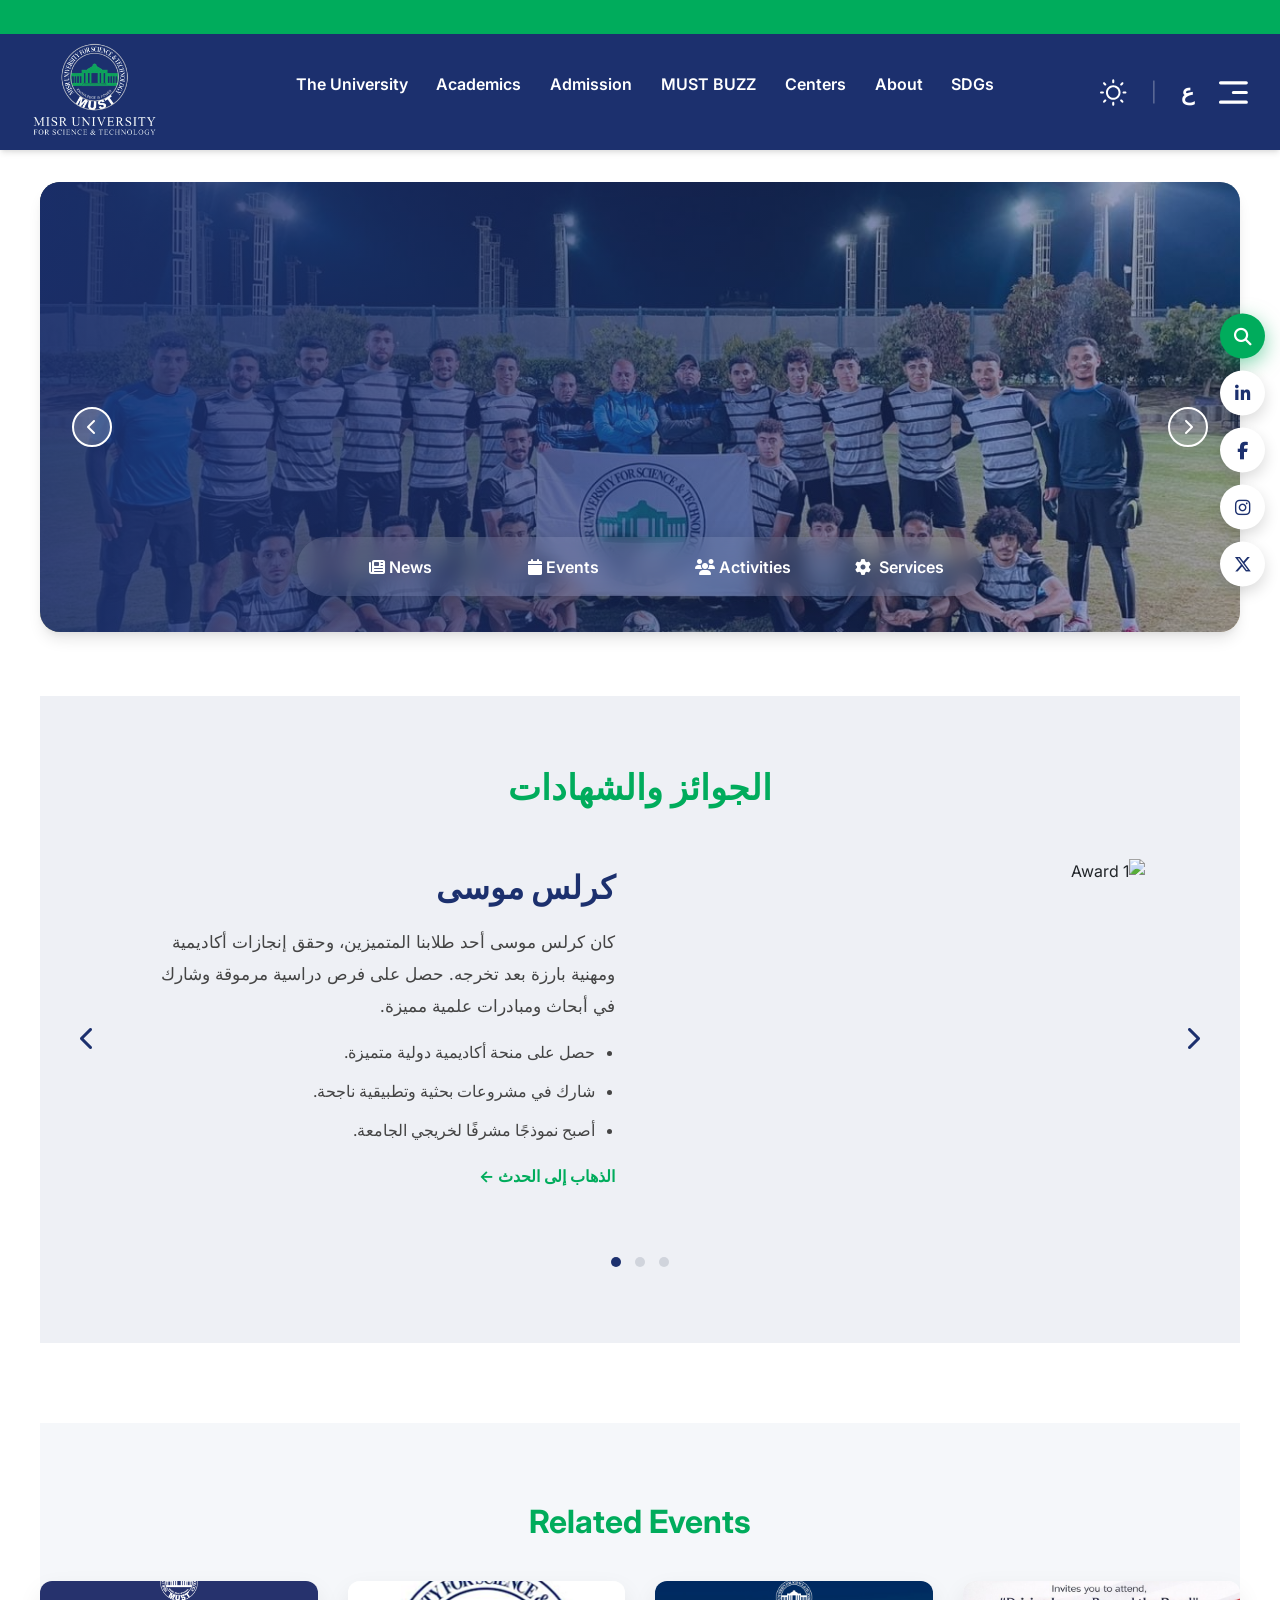
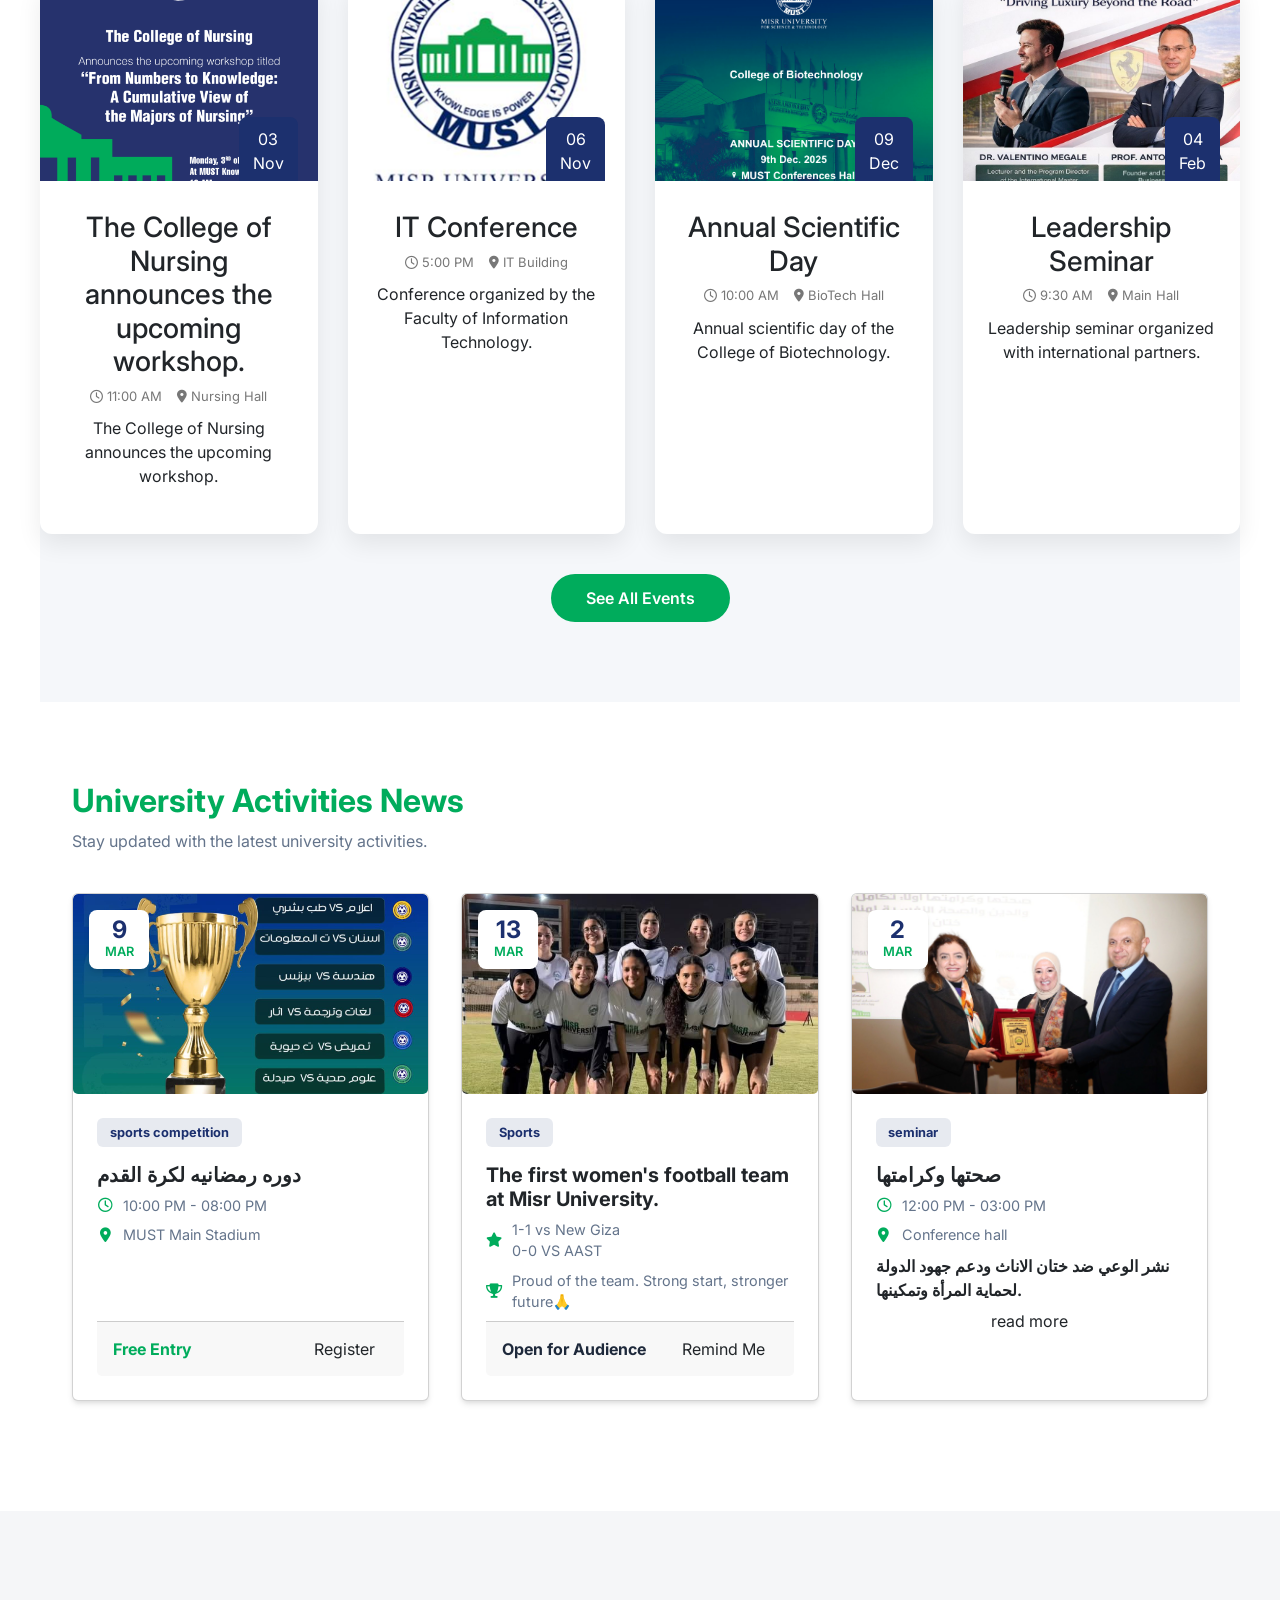
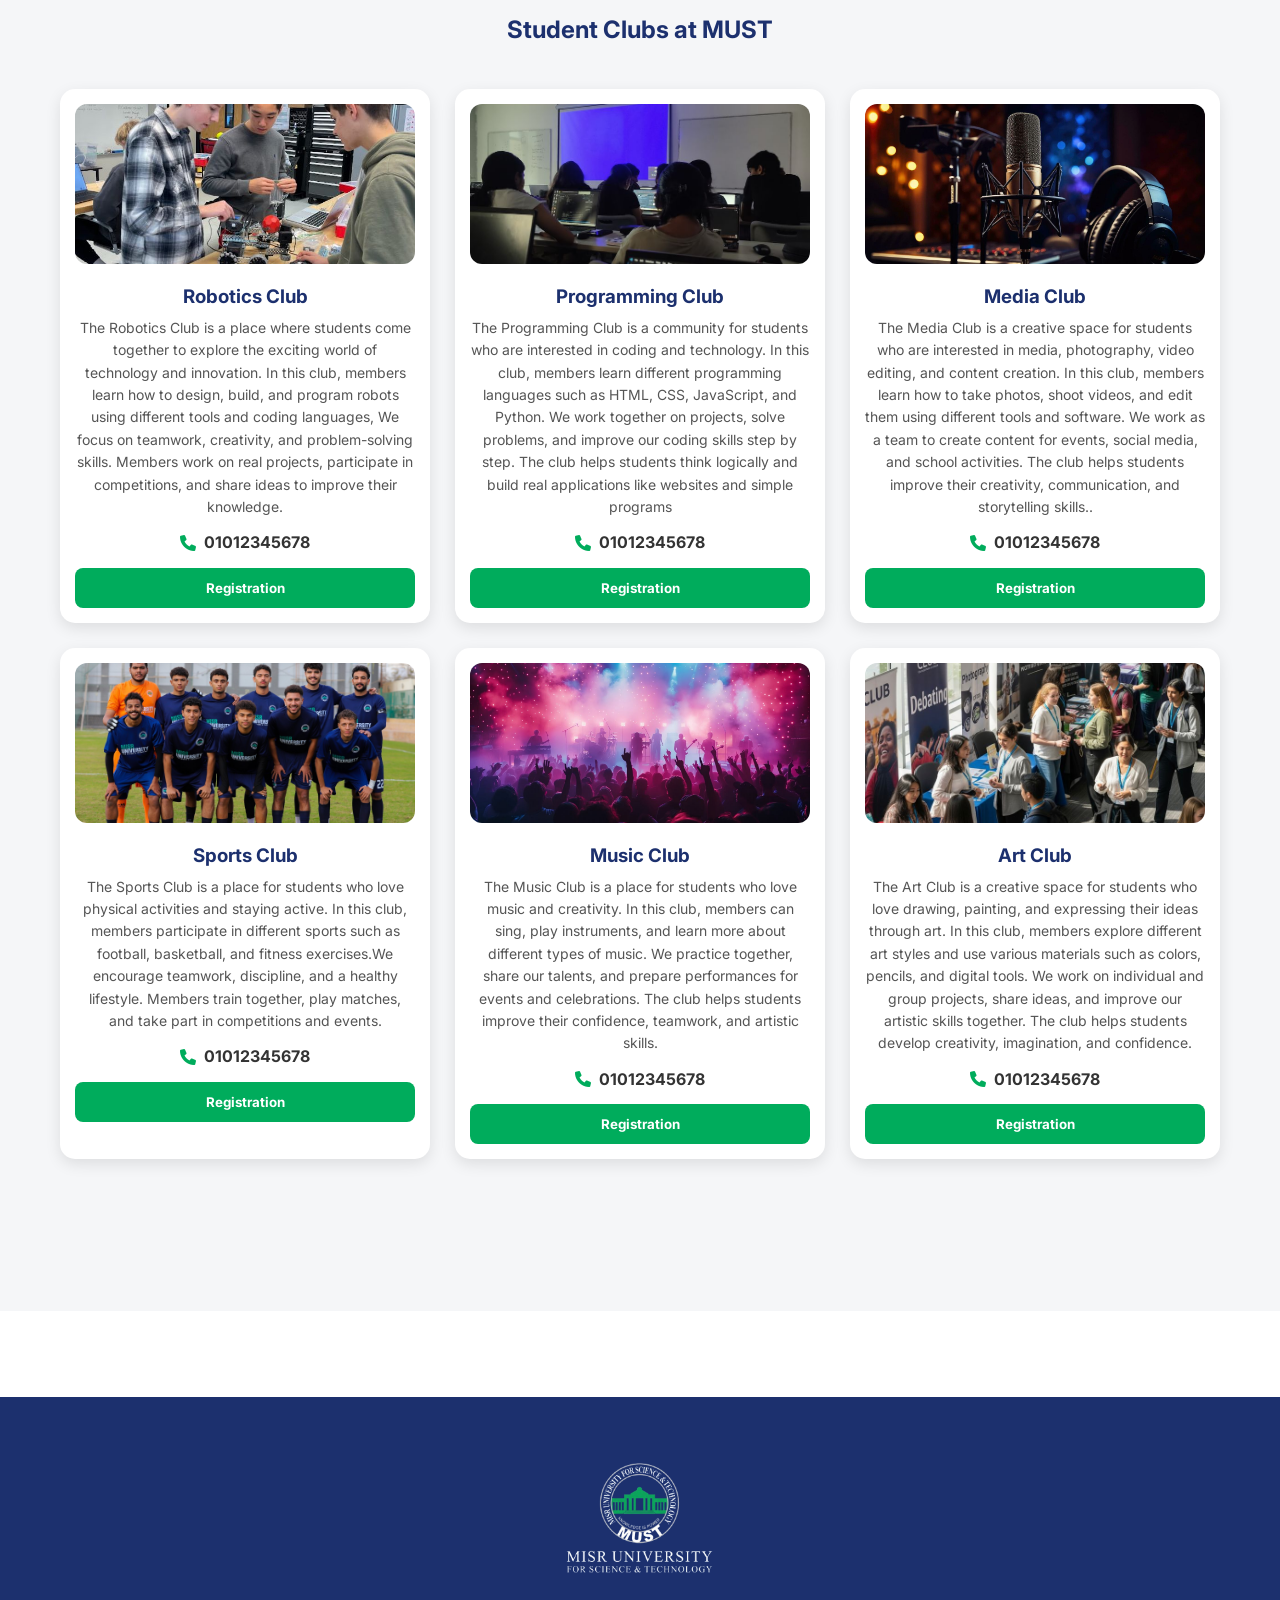
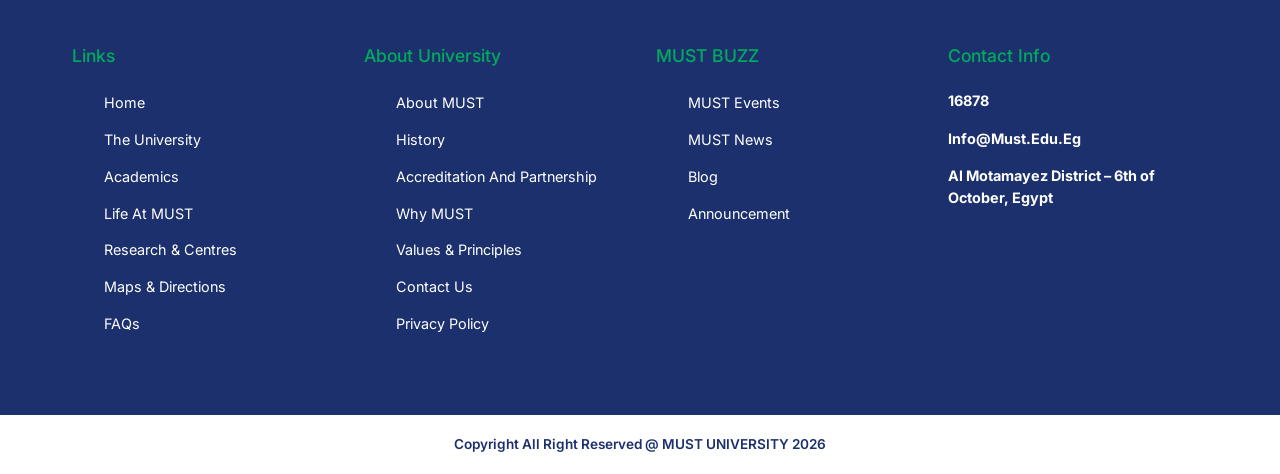
==== commit cfbb0e6a: "Describe what you changed" ====
--- a/index.html
+++ b/index.html
@@ -379,7 +379,11 @@
 
         <div class="carousel-container">
 
-            <div class="slider-navbar"> <ul class="slider-menu"> <li class="menu-item"> <i class="fa-solid fa-newspaper"></i> News <div class="mega-menu"> <div class="mega-column"> <h4>Latest</h4> <a href="#news">University News</a> <a href="#news">Announcements</a> <a href="../event&news/achiv-news.html">Achievements</a> </div> <div class="mega-column"> <h4>Trending</h4> <a href="./top-new.html">Top Stories</a> <a href="./student-new.html">Student News</a>  </div> </div> </li> <li class="menu-item"> <i class="fa-solid fa-calendar"></i> Events <div class="mega-menu"> <div class="mega-column"> <h4>Events</h4> <a href="workShops.html">Workshops</a> <a href="seminars.html">Seminars</a> <a href="confernces.html">Conferences</a> </div> <div class="mega-column"> <h4>Upcoming</h4> <a href="weekEvents.html">This Week</a> <a href="month.html">This Month</a> </div> </div> </li> <li class="menu-item"> <i class="fa-solid fa-users"></i> Activities <div class="mega-menu"> <div class="mega-column"> <a href="#clubs">Clubs</a> <a href="Sports/sports activities.html">Sports</a> <a href="#">Cultural</a> <a href="#">Arts</a> </div> <div class="mega-column"> <h4>Engagement</h4> <a href="#">Student Life</a> <a href="#">Volunteering</a> </div> </div> </li> <li class="menu-item"> <i class="fa-solid fa-gear"></i>  Services <div class="mega-menu"> <div class="mega-column"> <h4>Student</h4> <a href="serviceportal.html">Portal</a> <a href="#">Library</a> <a href="#">Support</a> </div> <div class="mega-column"> <h4>More</h4> <a href="#">Transportation</a> <a href="#">Housing</a> </div> </div> </li> </ul> </div>
+            <div class="slider-navbar"> 
+                <ul class="slider-menu">
+                 <a href="#event">  <li class="menu-item"> <i class="fa-solid fa-newspaper"></i> News <div class="mega-menu"> <div class="mega-column"> <h4>Latest</h4> <a href="#news">University News</a> <a href="#news">Announcements</a> <a href="../event&news/achiv-news.html">Achievements</a> </div> <div class="mega-column"> <h4>Trending</h4> <a href="./top-new.html">Top Stories</a> <a href="./student-new.html">Student News</a>  </div> </div> </li></a>
+                <a href="#event"> <li class="menu-item"> <i class="fa-solid fa-calendar"></i> Events <div class="mega-menu"> <div class="mega-column"> <h4>Events</h4> <a href="workShops.html">Workshops</a> <a href="seminars.html">Seminars</a> <a href="confernces.html">Conferences</a> </div> <div class="mega-column"> <h4>Upcoming</h4> <a href="weekEvents.html">This Week</a> <a href="month.html">This Month</a> </div> </div> </li></a>
+                 <a href="#clubs"> <li class="menu-item"> <i class="fa-solid fa-users"></i> Activities <div class="mega-menu"> <div class="mega-column"> <a href="#clubs">Clubs</a> <a href="Sports/sports activities.html">Sports</a> <a href="#">Cultural</a> <a href="#">Arts</a> </div> <div class="mega-column"> <h4>Engagement</h4> <a href="#">Student Life</a> <a href="#">Volunteering</a> </div> </div> </li> <li class="menu-item"> <i class="fa-solid fa-gear"></i>  Services <div class="mega-menu"> <div class="mega-column"> <h4>Student</h4> <a href="serviceportal.html">Portal</a> <a href="#">Library</a> <a href="#">Support</a> </div> <div class="mega-column"> <h4>More</h4> <a href="#">Transportation</a> <a href="#">Housing</a> </div> </div> </li></a> </ul> </div>
             <div class="carousel-slide active" style="background-image: url('slider1.jpeg');">
               
             </div>
--- a/css/style.css
+++ b/css/style.css
@@ -1,7 +1,10 @@
 /* SECTION */
 
 /* SECTION */
-
+a {
+    color: white;
+    text-decoration: none;
+}
 .alumni-section{
 position:relative;
 padding:80px 0;
